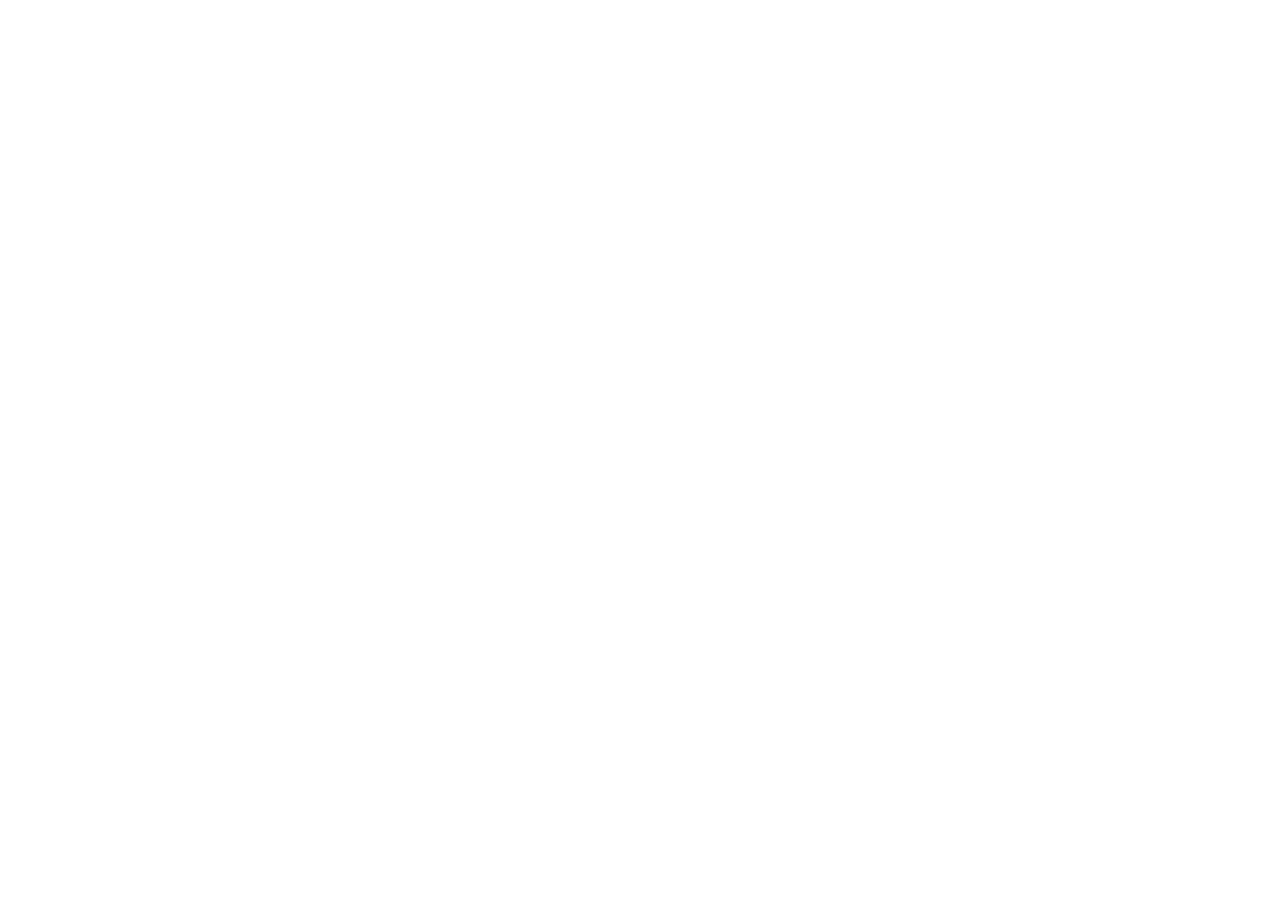
==== index.html @ 09bdb518 "criação do index.html" ====
<!DOCTYPE html>
<html lang="pt-BR">
<head>
    <meta charset="UTF-8">
    <meta name="viewport" content="width=device-width, initial-scale=1.0">
    <link rel="shortcut icon" href="favicon.ico" type="image/x-icon">
    <title>Projeto Redes Sociais</title>
</head>
<body>
    
</body>
</html>
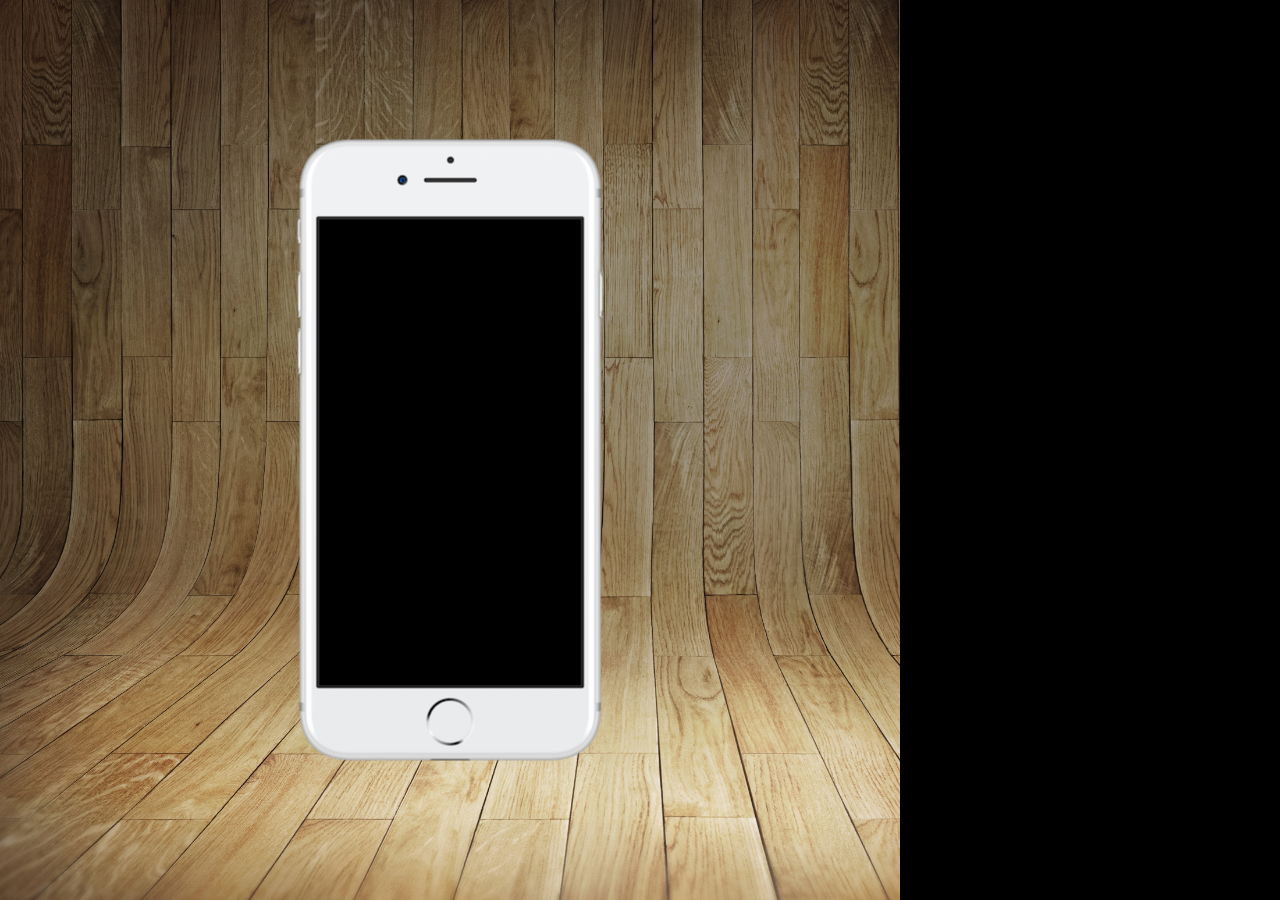
==== commit 60e1532f: "criação da pagina de estilo para o projeto social" ====
--- a/index.html
+++ b/index.html
@@ -4,9 +4,17 @@
     <meta charset="UTF-8">
     <meta name="viewport" content="width=device-width, initial-scale=1.0">
     <link rel="shortcut icon" href="favicon.ico" type="image/x-icon">
+    <link rel="stylesheet" href="estilos/style.css">
     <title>Projeto Redes Sociais</title>
 </head>
 <body>
-    
+    <main>
+        <section id="telefone">
+
+        </section>
+        <section id="redes-sociais">
+
+        </section>
+    </main>
 </body>
 </html>--- a/estilos/style.css
+++ b/estilos/style.css
@@ -0,0 +1,36 @@
+@charset "UTF-8" ;
+
+* {
+    margin: 0px;
+    padding: 0px;
+    font-family: Arial, Helvetica, sans-serif;
+}
+
+html, body {
+    height: 100vh;
+    width: 100vh;
+    background-color: black;
+}
+
+body {
+    background: url('../imagens/fundo-madeira.jpg') no-repeat top center;
+    background-size: cover;
+    background-attachment: fixed;
+}
+
+main {
+    height: 100vh;
+    position: relative;
+}
+
+section#telefone {
+    position: absolute;
+    top: 50%;
+    left: 50%;
+    transform: translate(-50%, -50%);
+
+    height: 627px;
+    width: 311px;
+    background: url('../imagens/frame-iphone.png') no-repeat;
+}
+
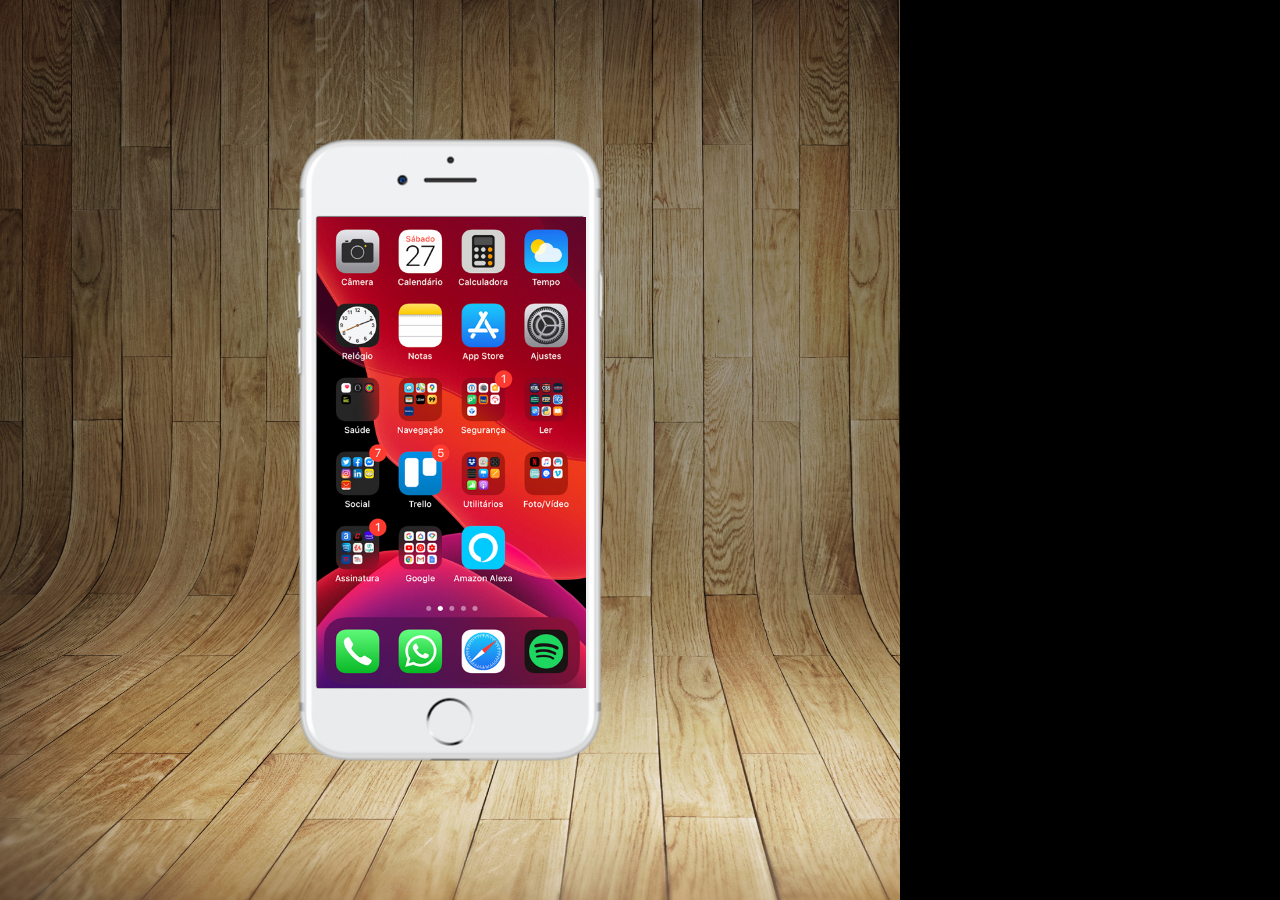
==== commit f7973eff: "criação do index.html" ====
--- a/index.html
+++ b/index.html
@@ -10,7 +10,7 @@
 <body>
     <main>
         <section id="telefone">
-
+            <iframe src="home.html" name="tela"  id="tela" frameborder="0"></iframe>
         </section>
         <section id="redes-sociais">
 
--- a/estilos/style.css
+++ b/estilos/style.css
@@ -34,3 +34,10 @@
     background: url('../imagens/frame-iphone.png') no-repeat;
 }
 
+iframe#tela {
+    position: relative;
+    top: 80px;
+    left: 22px;
+    width: 269px;
+    height: 471px;
+}
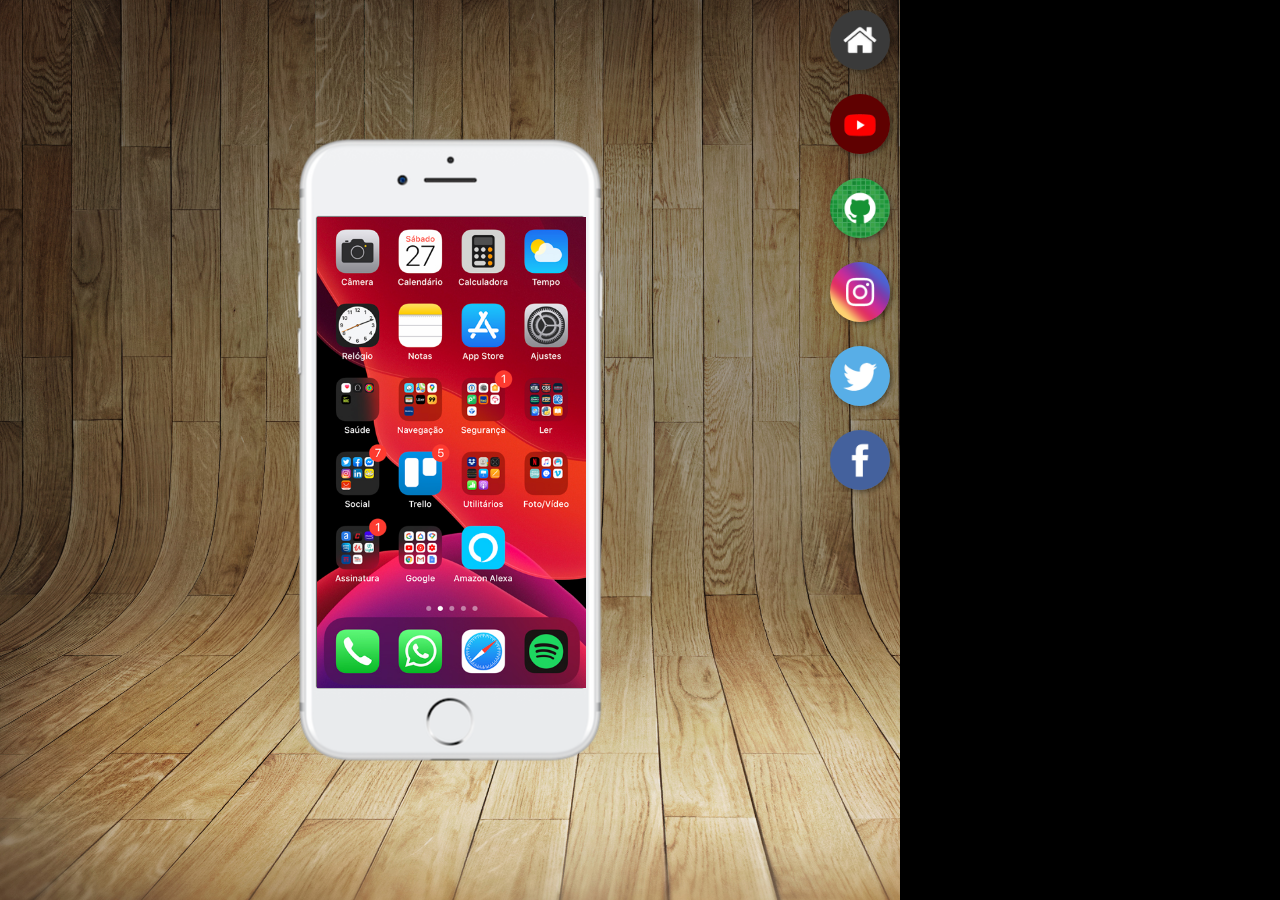
==== commit f264439a: "criei botoes na lateral no index.html" ====
--- a/index.html
+++ b/index.html
@@ -10,10 +10,22 @@
 <body>
     <main>
         <section id="telefone">
-            <iframe src="home.html" name="tela"  id="tela" frameborder="0"></iframe>
+            <iframe src="home.html" name="tela"  id="tela" frameborder="0" >
+                Seu navegador não é compativel com isso
+            </iframe>
         </section>
         <section id="redes-sociais">
+            <a href="#" target="tela"><img src="imagens/logo-home.jpg" alt="Home"></a> <br>
 
+            <a href="#" target="tela"><img src="imagens/logo-youtube.jpg" alt="Youtube"></a> <br>
+
+            <a href="#" target="tela"><img src="imagens/logo-github.jpg" alt="Github"></a> <br>
+
+            <a href="#" target="tela"><img src="imagens/logo-instagram.jpg" alt="Instagram"></a> <br>
+
+            <a href="#" target="tela"><img src="imagens/logo-twitter.jpg" alt="Twitter"></a> <br>
+
+            <a href="#" target="tela"><img src="imagens/logo-facebook.jpg" alt="Facebook"></a>
         </section>
     </main>
 </body>
--- a/estilos/style.css
+++ b/estilos/style.css
@@ -41,3 +41,22 @@
     width: 269px;
     height: 471px;
 }
+
+section#redes-sociais {
+    text-align: right;
+}
+
+section#redes-sociais img {
+    width: 60px;
+    margin: 10px;
+    border-radius: 50%;
+    box-shadow: 2px 2px 5px rgba(0, 0, 0, 0.400);
+    box-sizing: border-box;
+}
+
+section#redes-sociais img:hover {
+    border: 2px solid rgba(255, 255, 255, 0.637);
+    transform: translate(-3px, -3px);
+    box-shadow: 5px 5px 10px rgba(0, 0, 0, 0.623);
+    transition: transform 0.3s, border 0.3s;
+}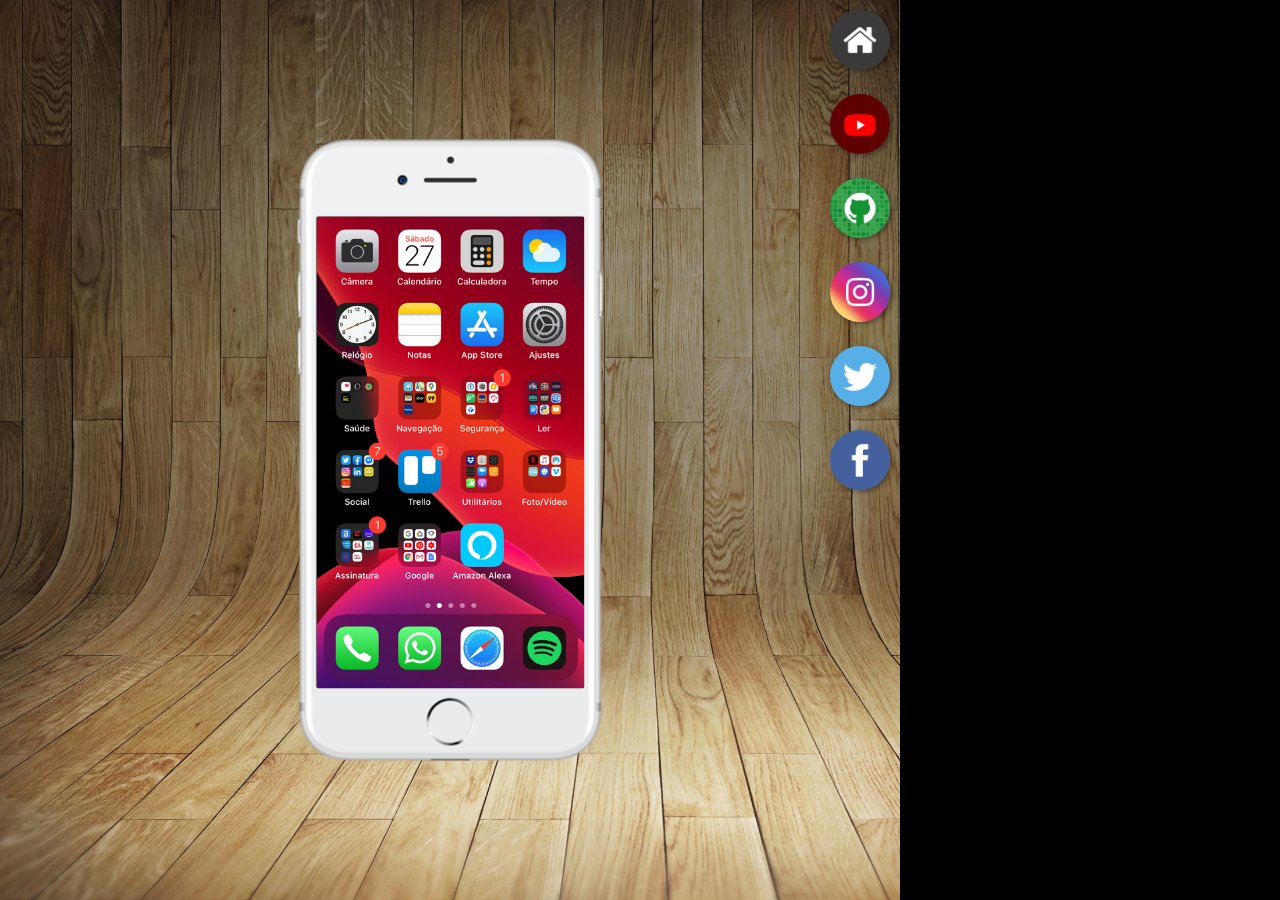
==== commit 7c3abfb4: "finalização do projeto social" ====
--- a/index.html
+++ b/index.html
@@ -15,17 +15,17 @@
             </iframe>
         </section>
         <section id="redes-sociais">
-            <a href="#" target="tela"><img src="imagens/logo-home.jpg" alt="Home"></a> <br>
+            <a href="home.html" target="tela"><img src="imagens/logo-home.jpg" alt="Home"></a> <br>
 
-            <a href="#" target="tela"><img src="imagens/logo-youtube.jpg" alt="Youtube"></a> <br>
+            <a href="youtube.html" target="tela"><img src="imagens/logo-youtube.jpg" alt="Youtube"></a> <br>
 
-            <a href="#" target="tela"><img src="imagens/logo-github.jpg" alt="Github"></a> <br>
+            <a href="github.html" target="tela"><img src="imagens/logo-github.jpg" alt="Github"></a> <br>
 
-            <a href="#" target="tela"><img src="imagens/logo-instagram.jpg" alt="Instagram"></a> <br>
+            <a href="instagram.html" target="tela"><img src="imagens/logo-instagram.jpg" alt="Instagram"></a> <br>
 
-            <a href="#" target="tela"><img src="imagens/logo-twitter.jpg" alt="Twitter"></a> <br>
+            <a href="twitter.html" target="tela"><img src="imagens/logo-twitter.jpg" alt="Twitter"></a> <br>
 
-            <a href="#" target="tela"><img src="imagens/logo-facebook.jpg" alt="Facebook"></a>
+            <a href="facebook.html" target="tela"><img src="imagens/logo-facebook.jpg" alt="Facebook"></a>
         </section>
     </main>
 </body>
--- a/estilos/style.css
+++ b/estilos/style.css
@@ -38,7 +38,7 @@
     position: relative;
     top: 80px;
     left: 22px;
-    width: 269px;
+    width: 267px;
     height: 471px;
 }
 
